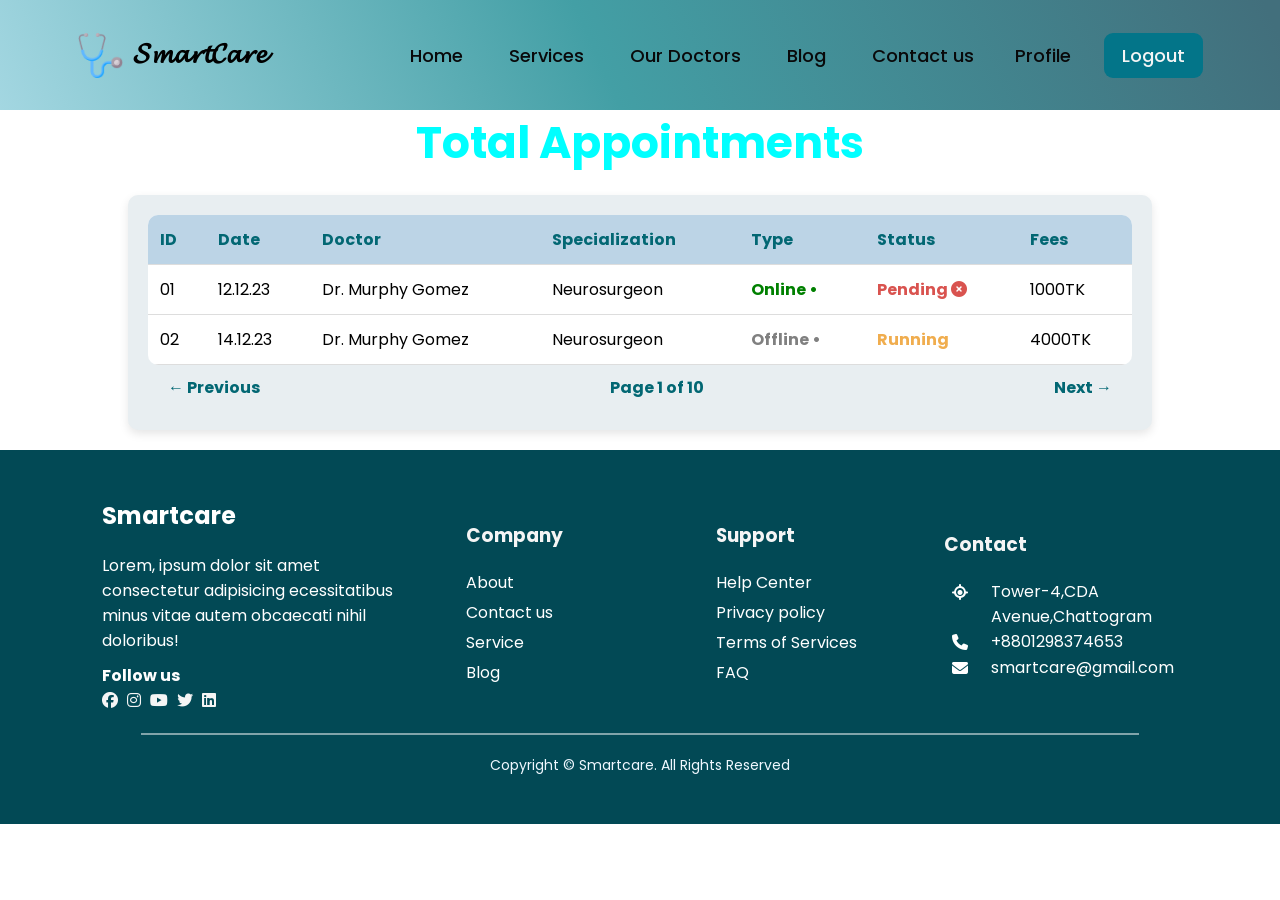
==== SD1/appointments.html @ fe8ce96f "first commit" ====
<!DOCTYPE html>
<html lang="en">
  <head>
    <meta charset="UTF-8" />
    <meta name="viewport" content="width=device-width, initial-scale=1.0" />
    <title>Appointments</title>
    <link rel="stylesheet" href="style.css" />
    <link rel="stylesheet" href="Home.css" />
    <link rel="stylesheet" href="appointments.css" />
    <link
      rel="stylesheet"
      href="https://cdnjs.cloudflare.com/ajax/libs/font-awesome/6.7.2/css/all.min.css"
    />
  </head>
  <body>
    <header>
      <nav class="navbar">
        <div class="logo-container">
          <img height="45px" src="Images/stethoscope 1.png" alt="" />
          <h3 style="font-size: 28px">𝓢𝓶𝓪𝓻𝓽𝓒𝓪𝓻𝓮</h3>
        </div>
        <ul class="nav-menu">
          <li class="nav-item">
            <a href="Home.html" class="nav-link">Home</a>
          </li>
          <li class="nav-item">
            <a href="service.html" class="nav-link">Services</a>
          </li>
          <li class="nav-item">
            <a href="doctors.html" class="nav-link">Our Doctors</a>
          </li>
          <li class="nav-item">
            <a href="#blog-container" class="nav-link">Blog</a>
          </li>
          <li class="nav-item">
            <a href="contact.html" class="nav-link">Contact us</a>
          </li>
          <li class="nav-item profile-dropdown">
            <a href="#" class="profile-dropdown-btn">Profile </a>
            <ul class="profile-dropdown-menu">
              <li><a href="profile.html">Profile</a></li>
              <li><a href="appointments.html">All Appointments</a></li>
              <li><a href="editProfile.html">Edit Profile</a></li>
            </ul>
          </li>
          <li class="nav-item">
            <a
              href="index.html"
              class="nav-link"
              style="color: whitesmoke; background-color: #037589"
              >Logout</a
            >
          </li>
        </ul>
      </nav>
    </header>

    <h2 class="title">Total Appointments</h2>
    <div class="table-container">
      <table>
        <thead>
          <tr>
            <th>ID</th>
            <th>Date</th>
            <th>Doctor</th>
            <th>Specialization</th>
            <th>Type</th>
            <th>Status</th>
            <th>Fees</th>
          </tr>
        </thead>
        <tbody>
          <tr>
            <td>01</td>
            <td>12.12.23</td>
            <td>Dr. Murphy Gomez</td>
            <td>Neurosurgeon</td>
            <td class="online">Online &#x2022;</td>
            <td class="pending">Pending <i class="fas fa-times-circle"></i></td>
            <td>1000TK</td>
          </tr>
          <tr>
            <td>02</td>
            <td>14.12.23</td>
            <td>Dr. Murphy Gomez</td>
            <td>Neurosurgeon</td>
            <td class="offline">Offline &#x2022;</td>
            <td class="running">Running</td>
            <td>4000TK</td>
          </tr>
          <!-- Add more rows as needed -->
        </tbody>
      </table>
      <div class="pagination">
        <span class="prev">&larr; Previous</span>
        <span class="page-info">Page 1 of 10</span>
        <span class="next">Next &rarr;</span>
      </div>
    </div>

    <footer class="footer_box">
      <div class="f_container">
        <div class="row">
          <div class="col">
            <h2>Smartcare</h2>
            <p>
              Lorem, ipsum dolor sit amet consectetur adipisicing ecessitatibus
              minus vitae autem obcaecati nihil doloribus!
            </p>
            <div class="social">
              <h4>Follow us</h4>
              <a href="#"><i class="fab fa-facebook"></i></a>
              <a href="#"><i class="fab fa-instagram"></i></a>
              <a href="#"><i class="fab fa-youtube"></i></a>
              <a href="#"><i class="fab fa-twitter"></i></a>
              <a href="#"><i class="fab fa-linkedin"></i></a>
            </div>
          </div>
          <div class="col" id="services">
            <h3>Company</h3>
            <div class="links">
              <a href="#">About</a>
              <a href="#">Contact us</a>
              <a href="#">Service</a>
              <a href="#">Blog</a>
            </div>
          </div>
          <div class="col" id="useful_links">
            <h3>Support</h3>
            <div class="links">
              <a href="#">Help Center</a>
              <a href="#">Privacy policy</a>
              <a href="#">Terms of Services</a>
              <a href="#">FAQ</a>
            </div>
          </div>
          <div class="col" id="contact">
            <h3>Contact</h3>
            <div class="contact_details">
              <i class="fa fa-location"></i>
              <p>Tower-4,CDA Avenue,Chattogram</p>
            </div>
            <div class="contact_details">
              <i class="fa fa-phone"></i>
              <p>+8801298374653</p>
            </div>
            <div class="contact_details">
              <i class="fa fa-envelope"></i>
              <p>smartcare@gmail.com</p>
            </div>
          </div>
        </div>
      </div>
      <hr />
      <p class="footer-bottom-text">
        Copyright © Smartcare. All Rights Reserved
      </p>
    </footer>

    <script src="app.js"></script>
    <script>
      document
        .querySelector(".profile-dropdown-btn")
        .addEventListener("click", function (event) {
          event.preventDefault();
          document.querySelector(".profile-dropdown").classList.toggle("show");
        });

      // Close dropdown when clicking outside
      document.addEventListener("click", function (event) {
        if (!event.target.closest(".profile-dropdown")) {
          document.querySelector(".profile-dropdown").classList.remove("show");
        }
      });
    </script>
  </body>
</html>
---- SD1/style.css ----
@import url("https://fonts.googleapis.com/css2?family=Antonio:wght@100..700&family=Poppins:ital,wght@0,400;0,500;0,600;0,700;1,400&display=swap");

* {
  margin: 0;
  padding: 0;
  box-sizing: border-box;
  font-family: "Poppins", sans-serif;
}

.logo-container {
  display: flex;
  align-self: center;
  gap: 10px;
}

nav {
  background: linear-gradient(
    66deg,
    #aedde8 -5.25%,
    #439fa5 46.76%,
    #426f7c 98.77%
  );
  display: flex;
  justify-content: space-around;
  align-items: center;
  padding: 15px;
  height: 110px;
  box-shadow: #1f2f3c;
}

li {
  list-style: None;
}
a {
  text-decoration: none;
}

.navbar .nav-menu .nav-link {
  color: rgb(9, 9, 10);
  padding: 10px 18px;
  font-size: 18px;
  transition: 0.3s ease;
  border-radius: 9px;
  font-weight: 500;
}
.navbar .nav-menu .nav-link:hover {
  color: rgb(223, 231, 238);
  background: #037589;
  transition: 0.5s;
}
.navbar .nav-menu {
  display: flex;
  align-items: center;
  gap: 10px;
}

.banner-container {
  width: 1200px;
  margin: auto;
  margin-top: 50px;
  padding: 30px;
}

.banner {
  text-align: center;
  height: 430px;
  background: linear-gradient(#3cc9e9, rgb(33, 137, 137));
  box-shadow: 4px 4px 8px gray;
  border-radius: 10px;
  display: flex;
  justify-content: space-around;
  align-items: center;
  padding: 20px;
  color: white;
}

.intro {
  width: 50%;
}

.banner-h {
  color: black;
  font-size: 40px;
}

.banner-p {
  font-size: 17px;
}

.bn-img {
  width: 325px;
  margin-bottom: 67px;
}

.service-container {
  width: 1200px;
  margin: auto;
  margin-top: 50px;
  text-align: center;
  align-items: center;
}

.title {
  font-size: 44px;
  color: aqua;
  text-align: center;
}

.carousel-container {
  position: relative;
  overflow: hidden;
  width: 100%;
  margin-top: 20px;
}

.carousel {
  display: flex;
  gap: 20px;
  transition: transform 0.5s ease-in-out;
}

.card {
  min-width: 300px;
  background: white;
  padding: 15px;
  box-shadow: 2px 2px 10px gray;
  border-radius: 10px;
  text-align: center;
}

.card img {
  width: 100%;
  height: 200px;
  border-radius: 10px;
}

.carousel-btn {
  position: absolute;
  top: 50%;
  transform: translateY(-50%);
  background-color: rgba(0, 0, 0, 0.5);
  color: white;
  border: none;
  padding: 10px 15px;
  cursor: pointer;
  font-size: 20px;
  z-index: 10;
  opacity: 1;
  transition: opacity 0.3s ease-in-out;
}

.prev {
  left: 0;
}

.next {
  right: 0;
}

.carousel-btn:hover {
  background-color: black;
}

button {
  background-color: aqua;
  border: none;
  padding: 10px;
  border-radius: 5px;
  cursor: pointer;
}

button:hover {
  background-color: darkcyan;
  color: white;
  box-shadow: 0 6px 15px rgba(0, 0, 0, 0.2);
}

/* doctors section */
.doctor-container {
  display: flex;
  justify-content: space-around;
  margin-top: 40px;
  padding: 30px;
}

.filters {
  display: flex;
  justify-content: center;
  gap: 15px;
}

.dropdown {
  position: relative;
}

.dropdown-btn {
  margin-right: 30px;
  padding: 20px;
  font-weight: bolder;
  font-size: 15px;
  border: none;
  background-color: #40e6f5;
  cursor: pointer;
}

.dropdown-menu {
  display: none;
  position: absolute;
  list-style: none;
  padding: 5px;
  color: white;
  background-color: gray;
  border: 1px solid #ccc;
  min-width: 150px;
  right: 0;
  z-index: 1000;
}

.dropdown-menu li {
  cursor: pointer;
  border-bottom: 1px solid #ccc;
}

.dropdown-menu li:hover {
  color: black;
}

.dropdown:hover .dropdown-menu {
  display: block;
}

#search {
  margin-left: 20px;
  width: 650px;
  height: 50px;
  padding: 10px;
  border: 1px solid #ccc;
  border-radius: 5px;
}

#search-btn {
  padding: 15px;
  margin-left: 10px;
  background-color: #40e6f5;
  border: none;
  cursor: pointer;
}
.click{
  margin-top: 30px;
}
.click span{
  cursor: pointer;
}
#doctors {
  display: grid;
  grid-template-columns: repeat(3, minmax(250px, 1fr));
  gap: 20px;
  justify-content: center;
  padding: 20px;
}

.doc-card {
  margin-top: 10px;
  width: 270px;
  height: 360px;
  box-shadow: 4px 4px 8px gray;
  border-radius: 10px;
  text-align: center;
  padding: 15px;
}

.doc-img {
  width: 100px;
  height: 100px;
  border-radius: 50px;
}

.doc-card button {
  margin-top: 5px;
}

.nodata {
  display: none;
  text-align: center;
}

#spinner {
  display: none;
  text-align: center;
}

/* review */
.review-container {
  width: 1200px;
  margin: auto;
  margin-top: 50px;
  text-align: center;
}

.review-card {
  width: 250px;
  height: 300px;
  box-shadow: 4px 4px 8px gray;
  border-radius: 10px;
  text-align: center;
  padding: 10px;
}

.review-card {
  min-width: 300px;
  background: white;
  padding: 15px;
  box-shadow: 2px 2px 10px gray;
  border-radius: 10px;
  text-align: center;
}

.review-card img {
  width: 70px;
  height: 70px;
  border-radius: 50px;
}

/* blog section */
.blog-container {
  margin-top: 50px;
  padding: 30px;
  text-align: center;
}

.blog-list {
  display: flex;
  flex-wrap: wrap;
  gap: 20px;
  justify-content: center;
  margin-top: 40px;
}

.blog-card {
  width: 300px;
  box-shadow: 4px 4px 8px gray;
  border-radius: 10px;
  padding: 15px;
  background-color: white;
  transition: transform 0.3s ease-in-out;
}

.blog-card:hover {
  transform: scale(1.05);
}

.blog-card img {
  width: 100%;
  height: 150px;
  border-radius: 10px;
  object-fit: cover;
}

.blog-card h4 {
  margin: 10px 0;
}

.blog-card p {
  font-size: 14px;
  color: gray;
}

.blog-card a {
  display: inline-block;
  margin-top: 10px;
  padding: 5px 10px;
  background-color: #40e6f5;
  color: white;
  text-decoration: none;
  border-radius: 5px;
}

.blog-card a:hover {
  background-color: #2bb8c5;
}

/* blog-details */
.blog-container {
  margin-bottom: 50px;
}

.blog-detail-container {
  background-color: #1f2f3c;
  max-width: 800px;
  margin: 50px auto;
  padding: 20px;
  text-align: center;
}

.blog-detail-container img {
  width: 100%;
  max-height: 400px;
  object-fit: cover;
  border-radius: 10px;
}

.blog-detail-container h1 {
  margin: 20px 0;
}

.blog-detail-container p {
  font-size: 18px;
  text-align: justify;
  line-height: 1.6;
}

.back-btn {
  display: inline-block;
  margin-top: 20px;
  padding: 10px 15px;
  background-color: #40e6f5;
  color: white;
  text-decoration: none;
  border-radius: 5px;
}

.back-btn:hover {
  background-color: #2bb8c5;
  transform: scale(1.05);
}

/* footer */
footer {
  background-color: #024955;
  position: relative;
  width: 100%;
  min-height: 350px;
  align-items: center;
  padding: 3rem 1rem;
}

.f_container {
  max-width: 1140px;
  margin: 0 auto;
  display: flex;
  justify-content: center;
  align-items: center;
  flex-direction: column;
}

.row {
  display: flex;
  justify-content: space-between;
  align-items: center;
}

.col {
  min-width: 250px;
  color: white;
  font-family: poppins;
  padding: 0 2rem;
}

.col h2 {
  margin-bottom: 20px;
}

.col h3 {
  color: whitesmoke;
  margin-bottom: 20px;
  position: relative;
  cursor: pointer;
}

.col h3::after {
  content: "";
  height: 3px;
  background-color: aliceblue;
  position: absolute;
  bottom: 0;
  left: 0;
  transition: 0.3s ease;
}

.col h3:hover::after {
  width: 100px;
}

.col .social h4 {
  padding-top: 10px;
}

.col .social a i {
  color: whitesmoke;
  margin-right: 5px;
  transition: 0.3s ease;
}

.col .social a i:hover {
  transform: scale(1.5);
  filter: grayscale(25);
}

.col .links a {
  display: block;
  text-decoration: none;
  color: white;
  margin-bottom: 5px;
  position: relative;
  transition: 0.3s ease;
}

.col .links a::before {
  content: "";
  height: 16px;
  width: 3px;
  position: absolute;
  top: 5px;
  left: -10px;
  background-color: rgb(220, 204, 222);
  transition: 0.5s ease;
  opacity: 0;
}

.col .links a:hover::before {
  opacity: 1;
}

.col .links a:hover {
  transform: translateX(-8px);
  color: whitesmoke;
}

.col .contact_details {
  display: inline-flex;
  justify-content: space-between;
}

.col .contact_details i {
  margin-right: 15px;
  padding: 5px 8px;
}

#contact {
  padding: 0px 10px;
}

hr {
  margin: 20px auto;
  width: 80%;
  border: 0.5px solid rgba(255, 255, 255, 0.5);
}

.footer-bottom-text {
  font-size: 14px;
  color: aliceblue;
  display: flex;
  justify-content: center;
}
---- SD1/Home.css ----
.profile-dropdown {
    position: relative;
}
.profile-dropdown-btn {
  display: block;
  color: rgb(9, 9, 10);
  margin-right: 10px;
  font-size: 18px;
  transition: 0.3s ease;
  border-radius: 9px;
  padding: 7px 13px;
  font-weight: 500;
}
.profile-dropdown-btn:hover {
  color: rgb(223, 231, 238);
  
  background: #037589;
  transition: 0.5s;
}
.profile-dropdown-menu {
  display: none;
  position: absolute;
  top: 100%;
  left: 0;
  background: white;
  box-shadow: 0 4px 8px rgba(0, 0, 0, 0.1);
  border-radius: 5px;
  list-style: none;
  padding: 8px 0;
  min-width: 160px;
}

.profile-dropdown-menu li {
  padding: 8px 16px;
  white-space: nowrap;
}

.profile-dropdown-menu li a {
  text-decoration: none;
  color: black;
  display: block;
}

.profile-dropdown-menu li:hover {
  background: #f0f0f0;
}

.profile-dropdown.show .profile-dropdown-menu {
  display: block;
}
---- SD1/appointments.css ----
.table-container {
    width: 80%;
    margin: 20px auto;
    background: #e8eef1;
    border-radius: 10px;
    padding: 20px;
    box-shadow: 0px 4px 10px rgba(0, 0, 0, 0.1);
}
table {
    width: 100%;
    border-collapse: collapse;
    background: white;
    border-radius: 10px;
    overflow: hidden;
}
th, td {
    padding: 12px;
    border-bottom: 1px solid #ddd;
    text-align: left;
}
th {
    background: #bcd4e6;
    color: #026773;
    font-weight: bold;
}
.online {
    color: #008000;
    font-weight: bold;
}
.offline {
    color: #808080;
    font-weight: bold;
}
.pending {
    color: #d9534f;
    font-weight: bold;
}
.running {
    color: #f0ad4e;
    font-weight: bold;
}
.completed {
    color: #5cb85c;
    font-weight: bold;
}
.pagination {
    display: flex;
    justify-content: space-between;
    padding: 10px 20px;
    color: #026773;
    font-weight: bold;
}
.prev, .next {
    cursor: pointer;
}
.prev:hover, .next:hover {
    text-decoration: underline;
}
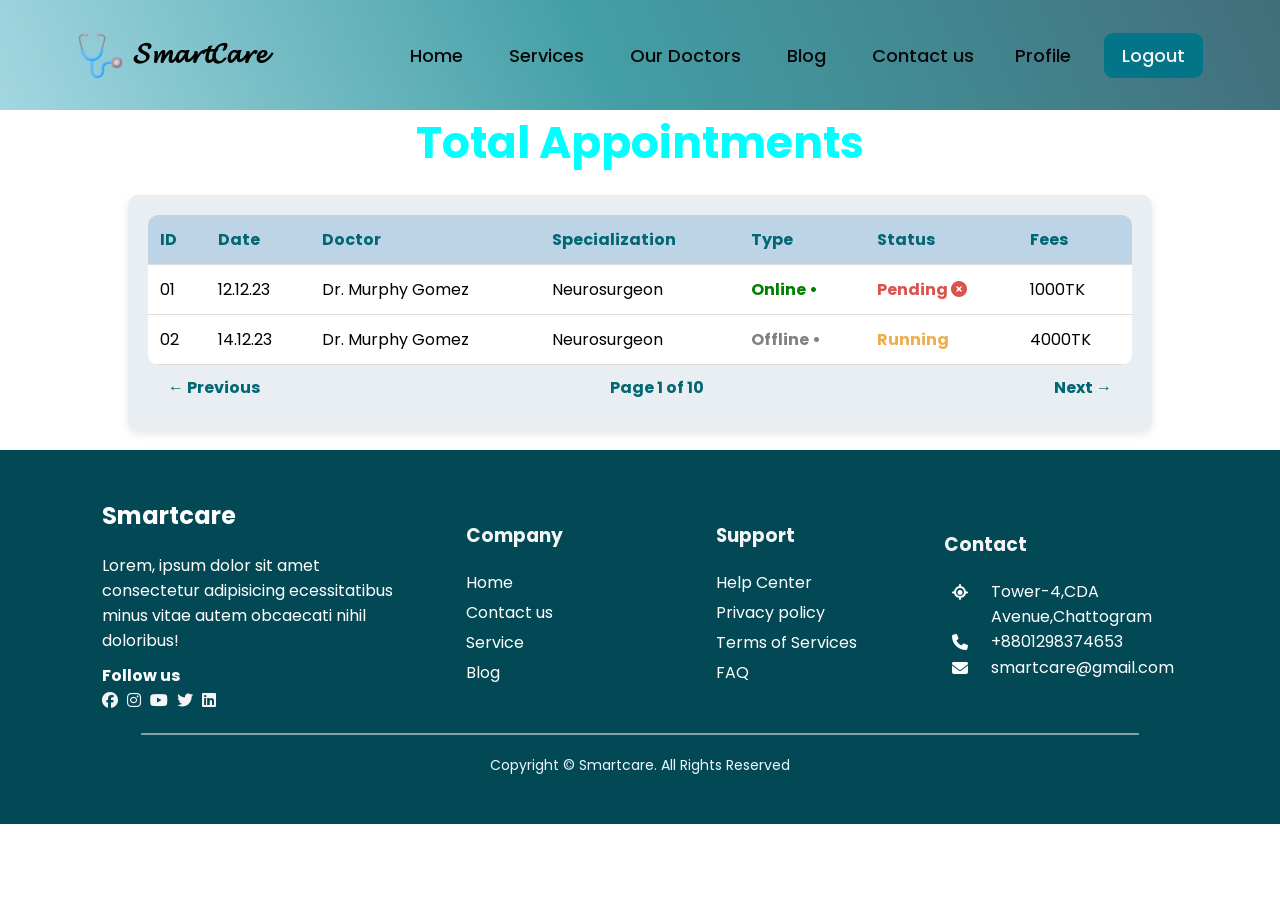
==== commit cc3d6659: "frontend completed" ====
--- a/SD1/appointments.html
+++ b/SD1/appointments.html
@@ -30,7 +30,7 @@
             <a href="doctors.html" class="nav-link">Our Doctors</a>
           </li>
           <li class="nav-item">
-            <a href="#blog-container" class="nav-link">Blog</a>
+            <a href="Home.html#blog-container" class="nav-link">Blog</a>
           </li>
           <li class="nav-item">
             <a href="contact.html" class="nav-link">Contact us</a>
@@ -119,19 +119,19 @@
           <div class="col" id="services">
             <h3>Company</h3>
             <div class="links">
-              <a href="#">About</a>
-              <a href="#">Contact us</a>
-              <a href="#">Service</a>
-              <a href="#">Blog</a>
+              <a href="index.html">Home</a>
+              <a href="contact.html">Contact us</a>
+              <a href="service.html">Service</a>
+              <a href="index.html#blog-container">Blog</a>
             </div>
           </div>
           <div class="col" id="useful_links">
             <h3>Support</h3>
             <div class="links">
-              <a href="#">Help Center</a>
-              <a href="#">Privacy policy</a>
-              <a href="#">Terms of Services</a>
-              <a href="#">FAQ</a>
+              <a href="contact.html">Help Center</a>
+              <a href="privacy_policy.html">Privacy policy</a>
+              <a href="term_of_service.html">Terms of Services</a>
+              <a href="faq.html">FAQ</a>
             </div>
           </div>
           <div class="col" id="contact">
--- a/SD1/style.css
+++ b/SD1/style.css
@@ -385,7 +385,6 @@
 }
 
 .blog-detail-container {
-  background-color: #1f2f3c;
   max-width: 800px;
   margin: 50px auto;
   padding: 20px;
@@ -407,6 +406,20 @@
   font-size: 18px;
   text-align: justify;
   line-height: 1.6;
+}
+
+.blog-btn {
+  display: flex;
+  justify-content: space-between;
+  margin-top: 20px;
+}
+
+.prev-blog,.prev-blog {
+  padding: 10px 20px;
+  background-color: #037589;
+  color: white;
+  text-decoration: none;
+  border-radius: 6px;
 }
 
 .back-btn {
